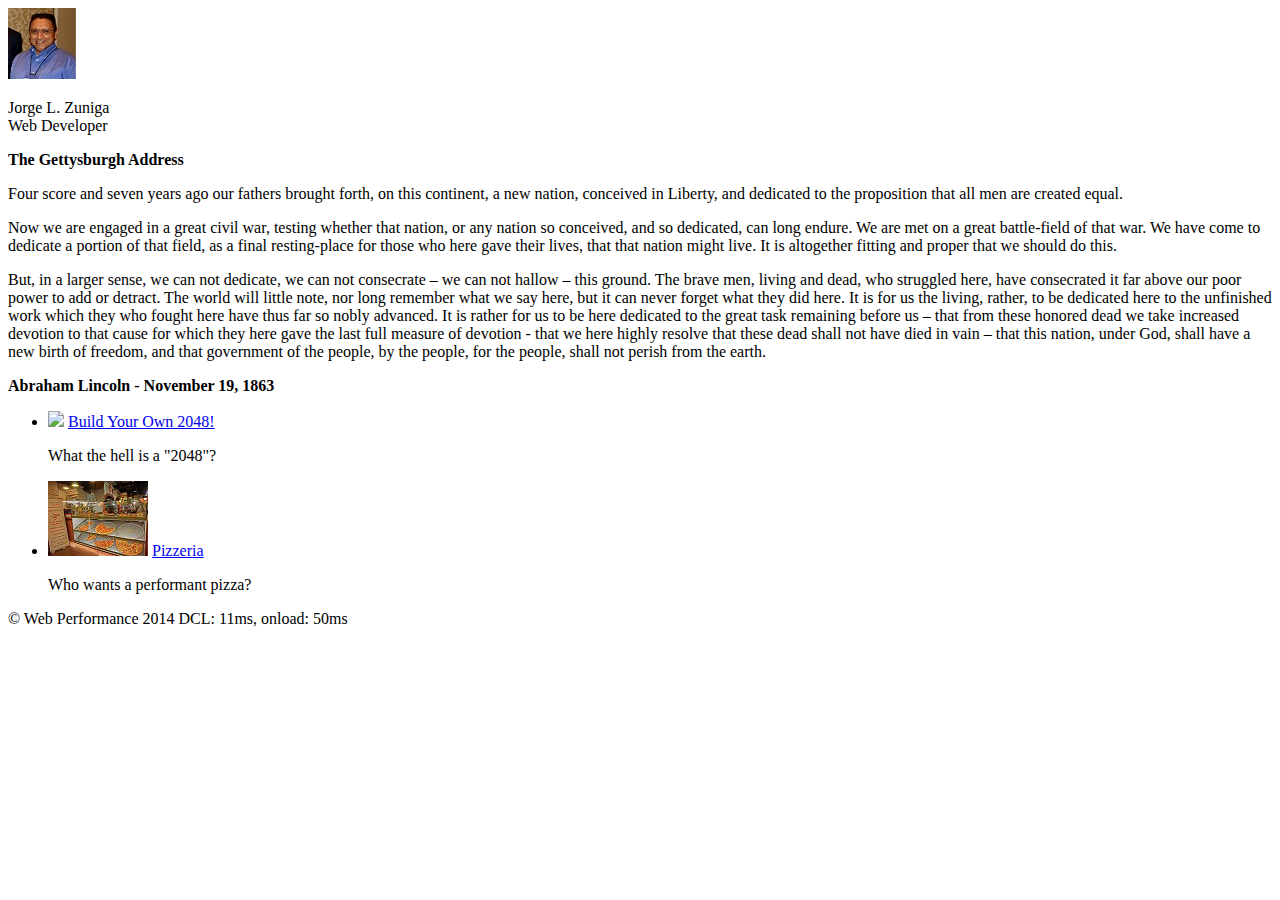
==== index.html @ f6de5647 "media="handheld"" ====
<!DOCTYPE html >
<html lang="en">
  <head>
  	<meta http-equiv="Cache-Control" content="max-age=3600"/>
    <meta charset="utf-8">
    <meta name="viewport" content="width=device-width, initial-scale=1">
    <meta name="description" content="Jorge L. Zuniga portfolio">
    <meta name="author" content="Jorge L. Zuniga">
    <title>Jorge L. Zuniga: Portfolio</title>

    <!-- Hmm, what is the impact of web fonts on speed? Measure it... -->
    <!--<link href="//fonts.googleapis.com/css?family=Open+Sans:400,700" rel="stylesheet"> -->

    <link href="css/style_mini.css" rel="stylesheet" media="handheld">
    <link href="css/print_mini.css" rel="stylesheet" media="print">
    <!-- <link href="css/smartphones.css" rel="stylesheet" media="(orientation: portrait)"> -->

    <script>
	    /* Smartphones (portrait) */
	    @media only screen and (max-width: 480px) {
	      body { font-size: 12px;}
	      header p { padding-left: 4.5em;}
	    }
    </script>
    
    <script>
      (function(w,g){w['GoogleAnalyticsObject']=g;
      w[g]=w[g]||function(){(w[g].q=w[g].q||[]).push(arguments)};w[g].l=1*new Date();})(window,'ga');

      // TODO: replace with your Google Analytics profile ID.
      ga('create', 'UA-XXXX-Y');
      ga('send', 'pageview');
    </script>
    <script async src="http://www.google-analytics.com/analytics.js"></script>
    <script async src="js/perfmatters.js"></script>
  </head>

  <body>
    <header>
      <a href="/"><img src="img/profilepicJZ.jpg"></a>
      <p>Jorge L. Zuniga<br><span>Web Developer</span></p>
    </header>

    <div class="container">
      <div class="hero">
        <strong>The Gettysburgh Address</strong>
        <p>Four score and seven years ago our fathers brought forth, on this continent, a new nation, conceived in Liberty, and dedicated to the proposition that all men are created equal.</p>
		<p>Now we are engaged in a great civil war, testing whether that nation, or any nation so conceived, and so dedicated, can long endure. We are met on a great battle-field of that war. We have come to dedicate a portion of that field, as a final resting-place for those who here gave their lives, that that nation might live. It is altogether fitting and proper that we should do this.</p>
		<p>But, in a larger sense, we can not dedicate, we can not consecrate – we can not hallow – this ground. The brave men, living and dead, who struggled here, have consecrated it far above our poor power to add or detract. The world will little note, nor long remember what we say here, but it can never forget what they did here. It is for us the living, rather, to be dedicated here to the unfinished work which they who fought here have thus far so nobly advanced. It is rather for us to be here dedicated to the great task remaining before us – that from these honored dead we take increased devotion to that cause for which they here gave the last full measure of devotion - that we here highly resolve that these dead shall not have died in vain – that this nation, under God, shall have a new birth of freedom, and that government of the people, by the people, for the people, shall not perish from the earth.</p>
     	<strong>Abraham Lincoln - November 19, 1863</strong>
      </div>

      <div class="content">
        <ul>
          <li>
            <img src="https://lh4.ggpht.com/kJEnfqhPvtm4m3EneSZ4fWYGS8lW4YNhEjk6zPkyrQaBUHc-2Y_ElDic99NHI0h-UBLXVbRCjFybFvrWxdk=s100">
            <a href="project-2048.html">Build Your Own 2048!</a>
            <p>What the hell is a "2048"?</p>
          </li>

        <!--<li>
            <img src="https://lh6.ggpht.com/f_0W8h__3G99CWTjnMjD8BUKm7yp2-wJyApLtTwFoFtlal2ULf_JgHIsOQq2NiYfKOdMlXlMHDKNo5XVZLs=s100">
            <a href="project-webperf.html">Website Performance Optimization</a>
            <p>Hey... this class looks familiar.</p>
          </li>

          <li>
            <img src="https://lh5.ggpht.com/IKdCmTWn8a2nMhlwMYzryvzRN5CUZAOBr4tDrEAbszV7TIFe9pRAInA4kkYcgTXwrifJsBEsq1agTueuu-g=s100">
            <a href="project-mobile.html">Mobile Web Development</a>
            <p>Making mobile apps isn't so hard after all.</p>
          </li>-->
          <li>
            <img style="width: 100px;" src="views/images/pizzeria.jpg">
            <a href="views/pizza.html">Pizzeria</a>
            <p>Who wants a performant pizza?</p>
          </li>
        </ul>
    </div>
    <footer>
      <p>&copy; Web Performance 2014 <span id="crp-stats"></span></p>
    </footer>
  </body>
</html>
---- css/style_mini.css ----
html{font-size:100%;overflow-y:scroll;-webkit-tap-highlight-color:transparent;-ms-text-size-adjust:100%;-webkit-text-size-adjust:none}body{margin:0;font-size:14px;line-height:1.61;font-weight:400}body,button,input,select,textarea{font-family:'Open Sans',sans-serif;color:#333}a{color:#12C}a:visited{color:#61C}a:focus{outline:dotted thin}a:active,a:hover{color:#c00;outline:0}b,strong{font-weight:700}code,pre{font-family:monospace,monospace;font-size:1em}ol,ul{margin:1em 0;padding:0 0 0 20px}img{border:0;max-width:100%}body{background:#fff}.container,footer,header{max-width:45em;margin:0 auto}header{padding:0 .5em;color:#C90B0B}header img{border-radius:40px;float:left}header p{font-size:1.5em;font-weight:700;padding-left:4em}header p span{font-size:.8em;font-weight:400}.hero{padding:2em;background-color:#f8f8f8;font-size:1.2em;border-bottom:1px solid #ccc;border-top:1px solid #ccc}.content{padding:1em}.content li{list-style-type:none;font-size:1.1em}li img{float:left;padding-right:1em}li p{font-size:.9em;font-style:italic}footer{padding:0 .5em;border-top:1px solid #ccc}footer span{float:right;font-style:italic}@media only screen and (max-width:480px){body{font-size:12px}header p{padding-left:4.5em}}
---- css/print_mini.css ----
@media print{*{background: transparent !important; color: black !important; text-shadow: none !important; filter:none !important; -ms-filter: none !important;}a, a:visited{color: #444 !important; text-decoration: underline;}a[href]:after{content: " (" attr(href) ")";}tr, img{page-break-inside: avoid;}img{max-width: 100% !important;}@page{margin: 0.5cm;}p, h2, h3{orphans: 3; widows: 3;}h2, h3{page-break-after: avoid;}}
---- css/smartphones.css ----
/* Smartphones (portrait) */
@media only screen and (max-width: 480px) {
  body { font-size: 12px;}
  header p { padding-left: 4.5em;}
}
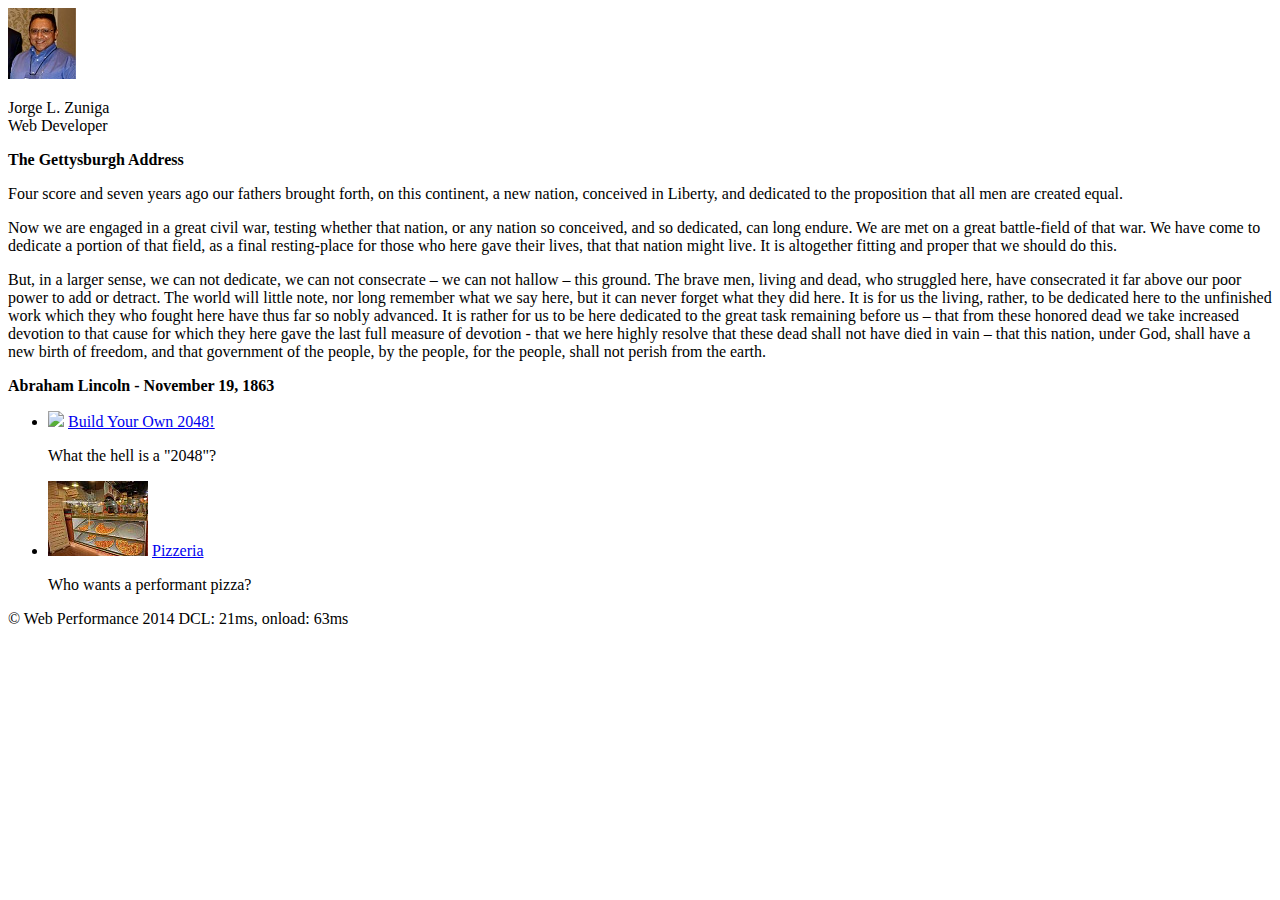
==== commit fd9cefaf: "cleanup" ====
--- a/index.html
+++ b/index.html
@@ -7,22 +7,15 @@
     <meta name="description" content="Jorge L. Zuniga portfolio">
     <meta name="author" content="Jorge L. Zuniga">
     <title>Jorge L. Zuniga: Portfolio</title>
-
-    <!-- Hmm, what is the impact of web fonts on speed? Measure it... -->
-    <!--<link href="//fonts.googleapis.com/css?family=Open+Sans:400,700" rel="stylesheet"> -->
-
     <link href="css/style_mini.css" rel="stylesheet" media="handheld">
     <link href="css/print_mini.css" rel="stylesheet" media="print">
-    <!-- <link href="css/smartphones.css" rel="stylesheet" media="(orientation: portrait)"> -->
-
     <script>
 	    /* Smartphones (portrait) */
 	    @media only screen and (max-width: 480px) {
 	      body { font-size: 12px;}
 	      header p { padding-left: 4.5em;}
 	    }
-    </script>
-    
+    </script>    
     <script>
       (function(w,g){w['GoogleAnalyticsObject']=g;
       w[g]=w[g]||function(){(w[g].q=w[g].q||[]).push(arguments)};w[g].l=1*new Date();})(window,'ga');
@@ -34,13 +27,11 @@
     <script async src="http://www.google-analytics.com/analytics.js"></script>
     <script async src="js/perfmatters.js"></script>
   </head>
-
   <body>
     <header>
       <a href="/"><img src="img/profilepicJZ.jpg"></a>
       <p>Jorge L. Zuniga<br><span>Web Developer</span></p>
     </header>
-
     <div class="container">
       <div class="hero">
         <strong>The Gettysburgh Address</strong>
@@ -49,26 +40,13 @@
 		<p>But, in a larger sense, we can not dedicate, we can not consecrate – we can not hallow – this ground. The brave men, living and dead, who struggled here, have consecrated it far above our poor power to add or detract. The world will little note, nor long remember what we say here, but it can never forget what they did here. It is for us the living, rather, to be dedicated here to the unfinished work which they who fought here have thus far so nobly advanced. It is rather for us to be here dedicated to the great task remaining before us – that from these honored dead we take increased devotion to that cause for which they here gave the last full measure of devotion - that we here highly resolve that these dead shall not have died in vain – that this nation, under God, shall have a new birth of freedom, and that government of the people, by the people, for the people, shall not perish from the earth.</p>
      	<strong>Abraham Lincoln - November 19, 1863</strong>
       </div>
-
       <div class="content">
         <ul>
           <li>
             <img src="https://lh4.ggpht.com/kJEnfqhPvtm4m3EneSZ4fWYGS8lW4YNhEjk6zPkyrQaBUHc-2Y_ElDic99NHI0h-UBLXVbRCjFybFvrWxdk=s100">
             <a href="project-2048.html">Build Your Own 2048!</a>
             <p>What the hell is a "2048"?</p>
-          </li>
-
-        <!--<li>
-            <img src="https://lh6.ggpht.com/f_0W8h__3G99CWTjnMjD8BUKm7yp2-wJyApLtTwFoFtlal2ULf_JgHIsOQq2NiYfKOdMlXlMHDKNo5XVZLs=s100">
-            <a href="project-webperf.html">Website Performance Optimization</a>
-            <p>Hey... this class looks familiar.</p>
-          </li>
-
-          <li>
-            <img src="https://lh5.ggpht.com/IKdCmTWn8a2nMhlwMYzryvzRN5CUZAOBr4tDrEAbszV7TIFe9pRAInA4kkYcgTXwrifJsBEsq1agTueuu-g=s100">
-            <a href="project-mobile.html">Mobile Web Development</a>
-            <p>Making mobile apps isn't so hard after all.</p>
-          </li>-->
+          </li>       
           <li>
             <img style="width: 100px;" src="views/images/pizzeria.jpg">
             <a href="views/pizza.html">Pizzeria</a>
@@ -80,4 +58,4 @@
       <p>&copy; Web Performance 2014 <span id="crp-stats"></span></p>
     </footer>
   </body>
-</html>
+</html>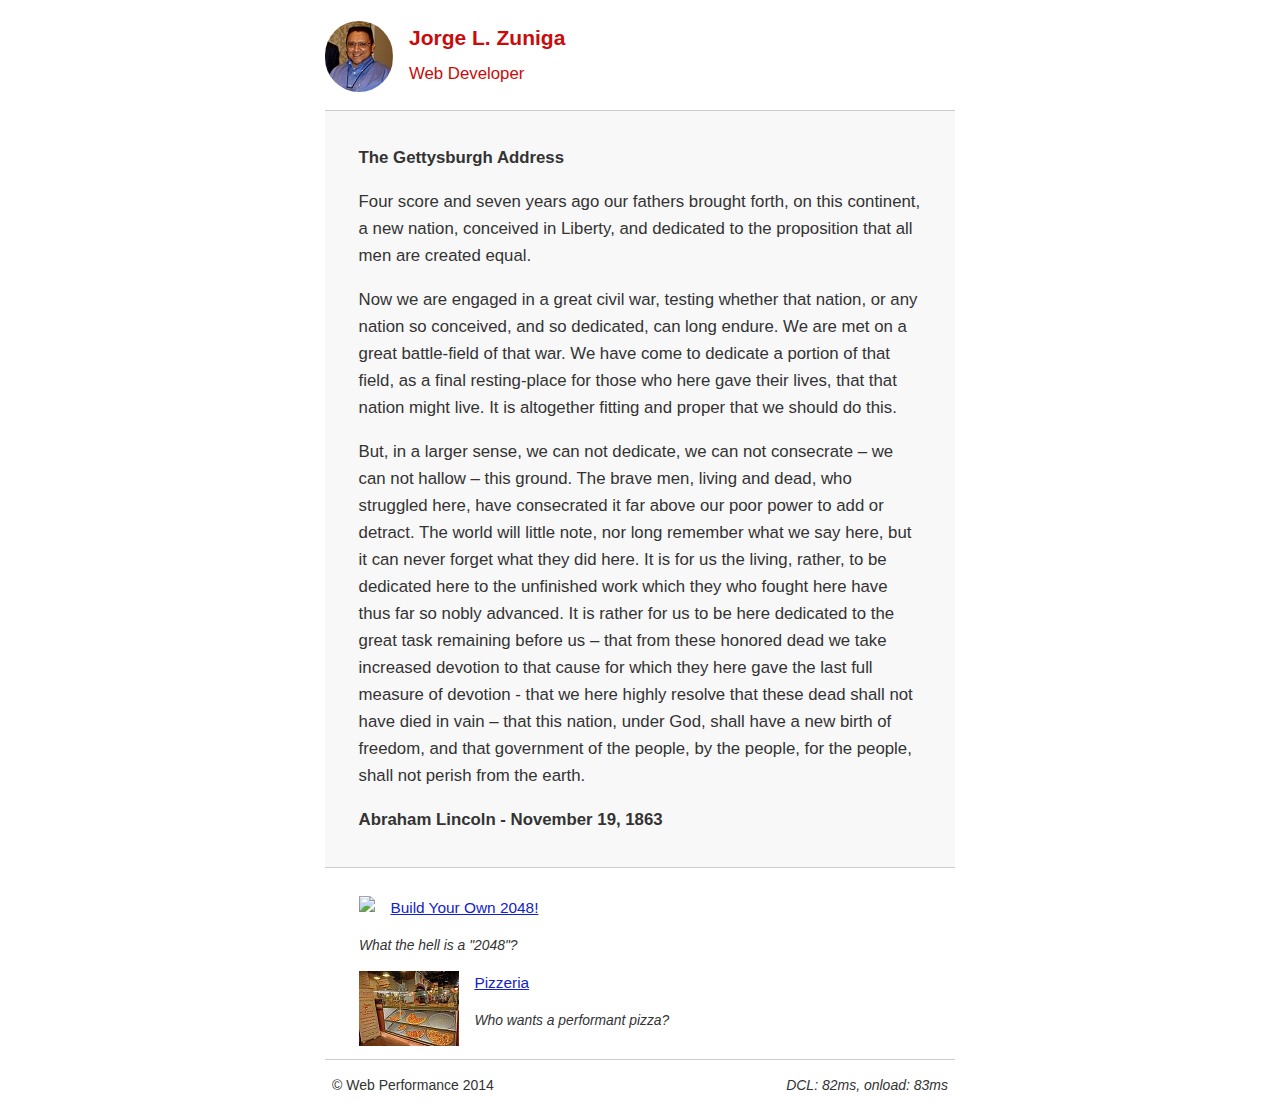
==== commit 3a012a63: "undo max-width on style.css" ====
--- a/index.html
+++ b/index.html
@@ -7,7 +7,7 @@
     <meta name="description" content="Jorge L. Zuniga portfolio">
     <meta name="author" content="Jorge L. Zuniga">
     <title>Jorge L. Zuniga: Portfolio</title>
-    <link href="css/style_mini.css" rel="stylesheet" media="handheld">
+    <link href="css/style_mini.css" rel="stylesheet">
     <link href="css/print_mini.css" rel="stylesheet" media="print">
     <script>
 	    /* Smartphones (portrait) */
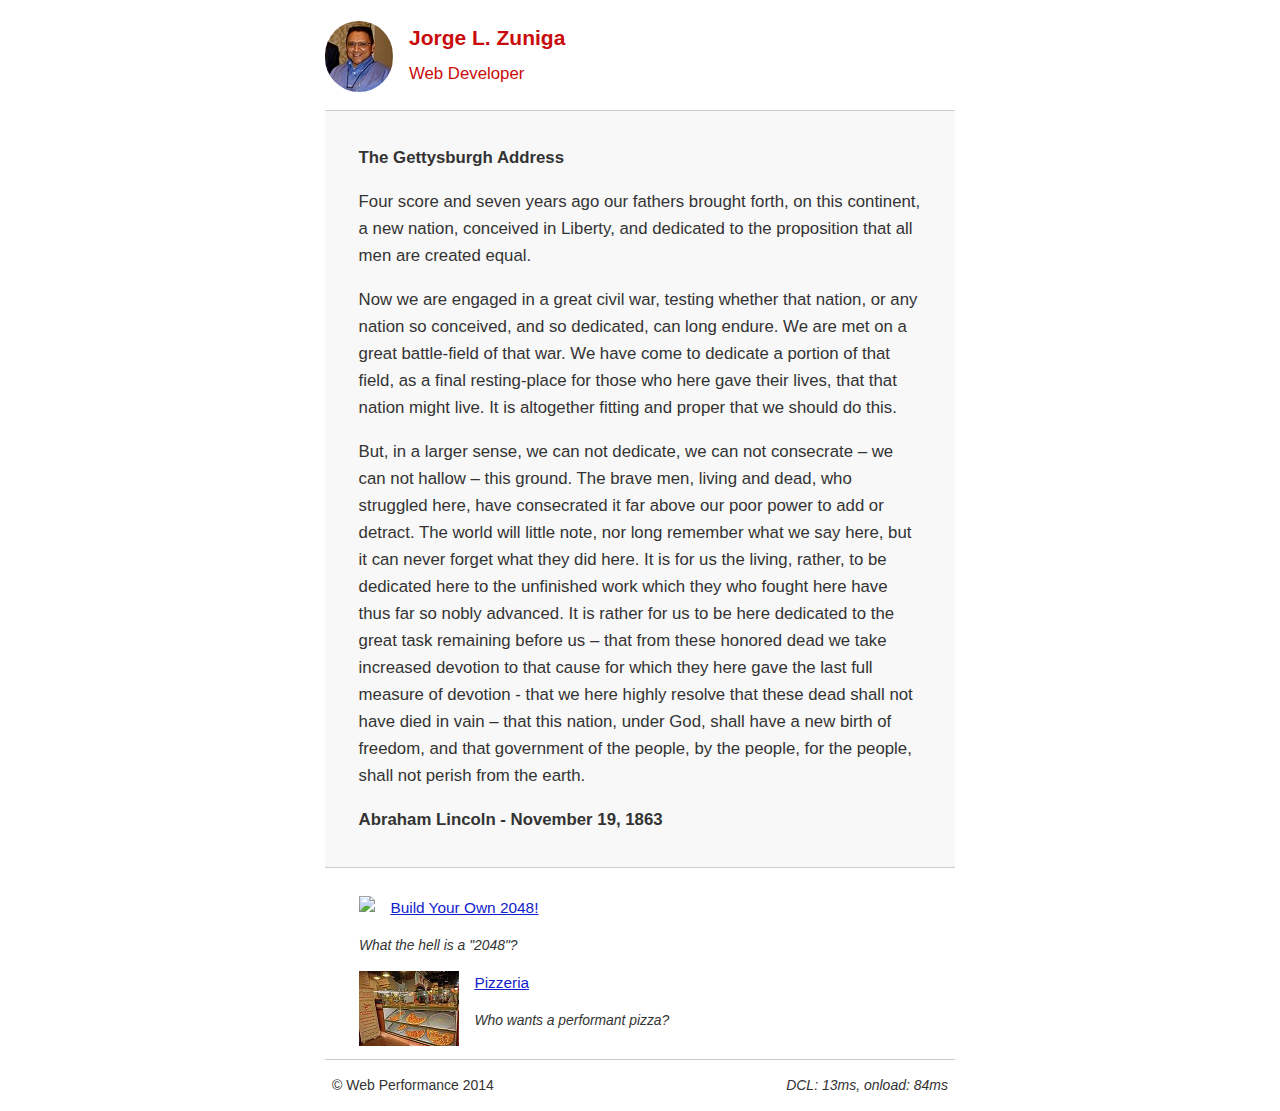
==== commit 78e87f63: "move style_mini.css to <body> usng js" ====
--- a/index.html
+++ b/index.html
@@ -7,7 +7,7 @@
     <meta name="description" content="Jorge L. Zuniga portfolio">
     <meta name="author" content="Jorge L. Zuniga">
     <title>Jorge L. Zuniga: Portfolio</title>
-    <link href="css/style_mini.css" rel="stylesheet">
+    <!-- <link href="css/style_mini.css" rel="stylesheet"> -->
     <link href="css/print_mini.css" rel="stylesheet" media="print">
     <script>
 	    /* Smartphones (portrait) */
@@ -28,6 +28,17 @@
     <script async src="js/perfmatters.js"></script>
   </head>
   <body>
+  	 <script>
+      var cb = function() {
+        var l = document.createElement('link'); l.rel = 'stylesheet';
+        l.href = 'css/style_mini.css';
+        var h = document.getElementsByTagName('head')[0]; h.parentNode.insertBefore(l, h);
+      };
+      var raf = requestAnimationFrame || mozRequestAnimationFrame ||
+          webkitRequestAnimationFrame || msRequestAnimationFrame;
+      if (raf) raf(cb);
+      else window.addEventListener('load', cb);
+    </script>
     <header>
       <a href="/"><img src="img/profilepicJZ.jpg"></a>
       <p>Jorge L. Zuniga<br><span>Web Developer</span></p>
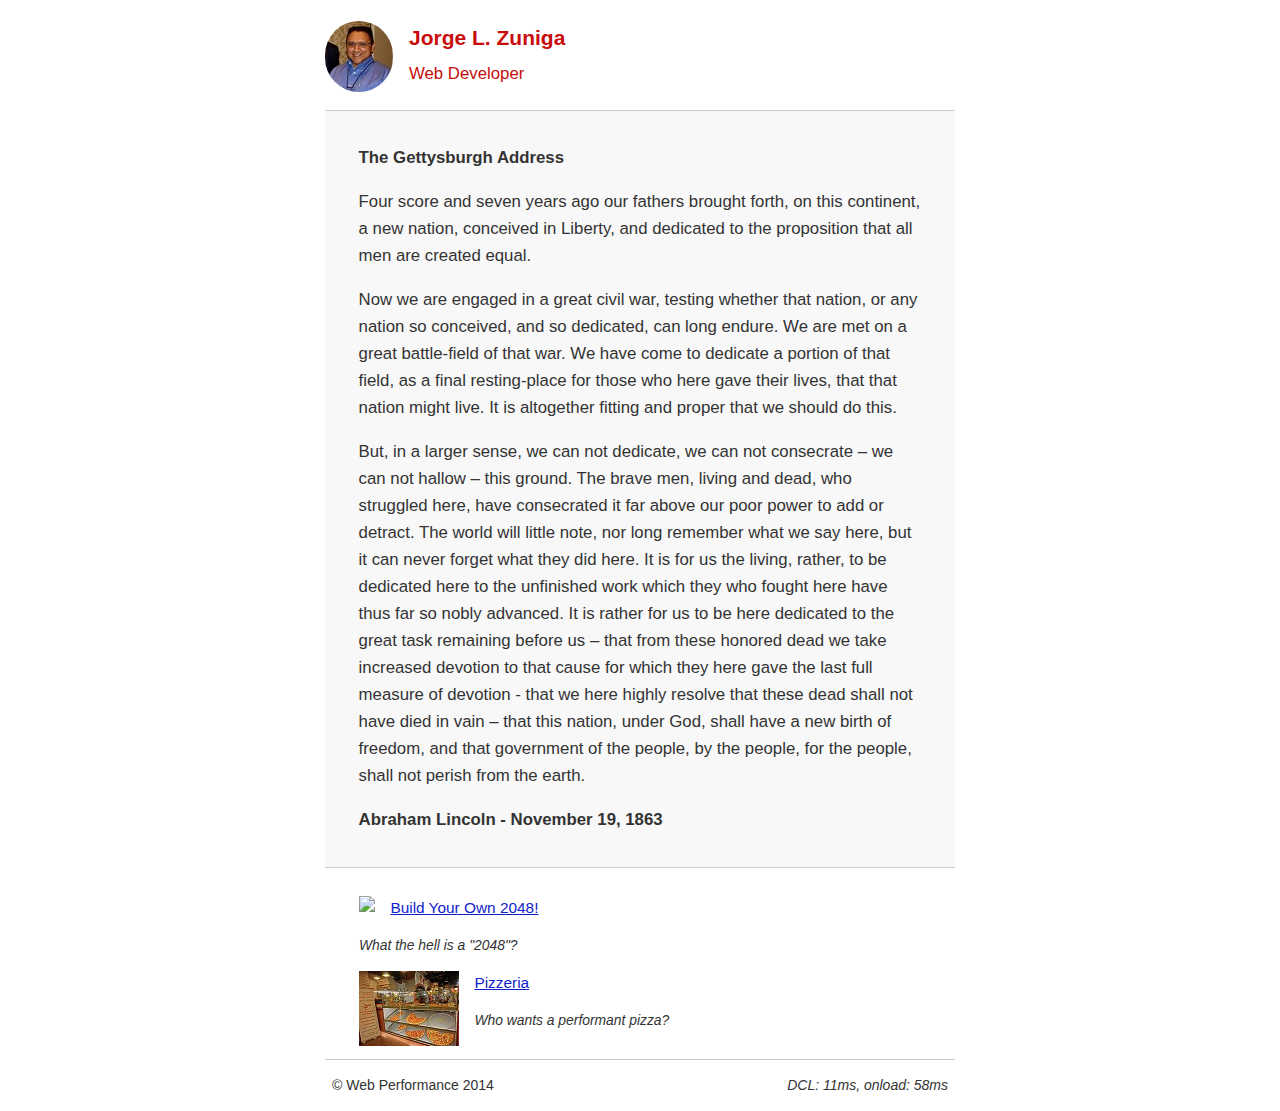
==== commit 04dcbddc: "move style_mini.css to <body> with JS" ====
--- a/index.html
+++ b/index.html
@@ -7,8 +7,7 @@
     <meta name="description" content="Jorge L. Zuniga portfolio">
     <meta name="author" content="Jorge L. Zuniga">
     <title>Jorge L. Zuniga: Portfolio</title>
-    <!-- <link href="css/style_mini.css" rel="stylesheet"> -->
-    <link href="css/print_mini.css" rel="stylesheet" media="print">
+     <link href="css/print_mini.css" rel="stylesheet" media="print">
     <script>
 	    /* Smartphones (portrait) */
 	    @media only screen and (max-width: 480px) {
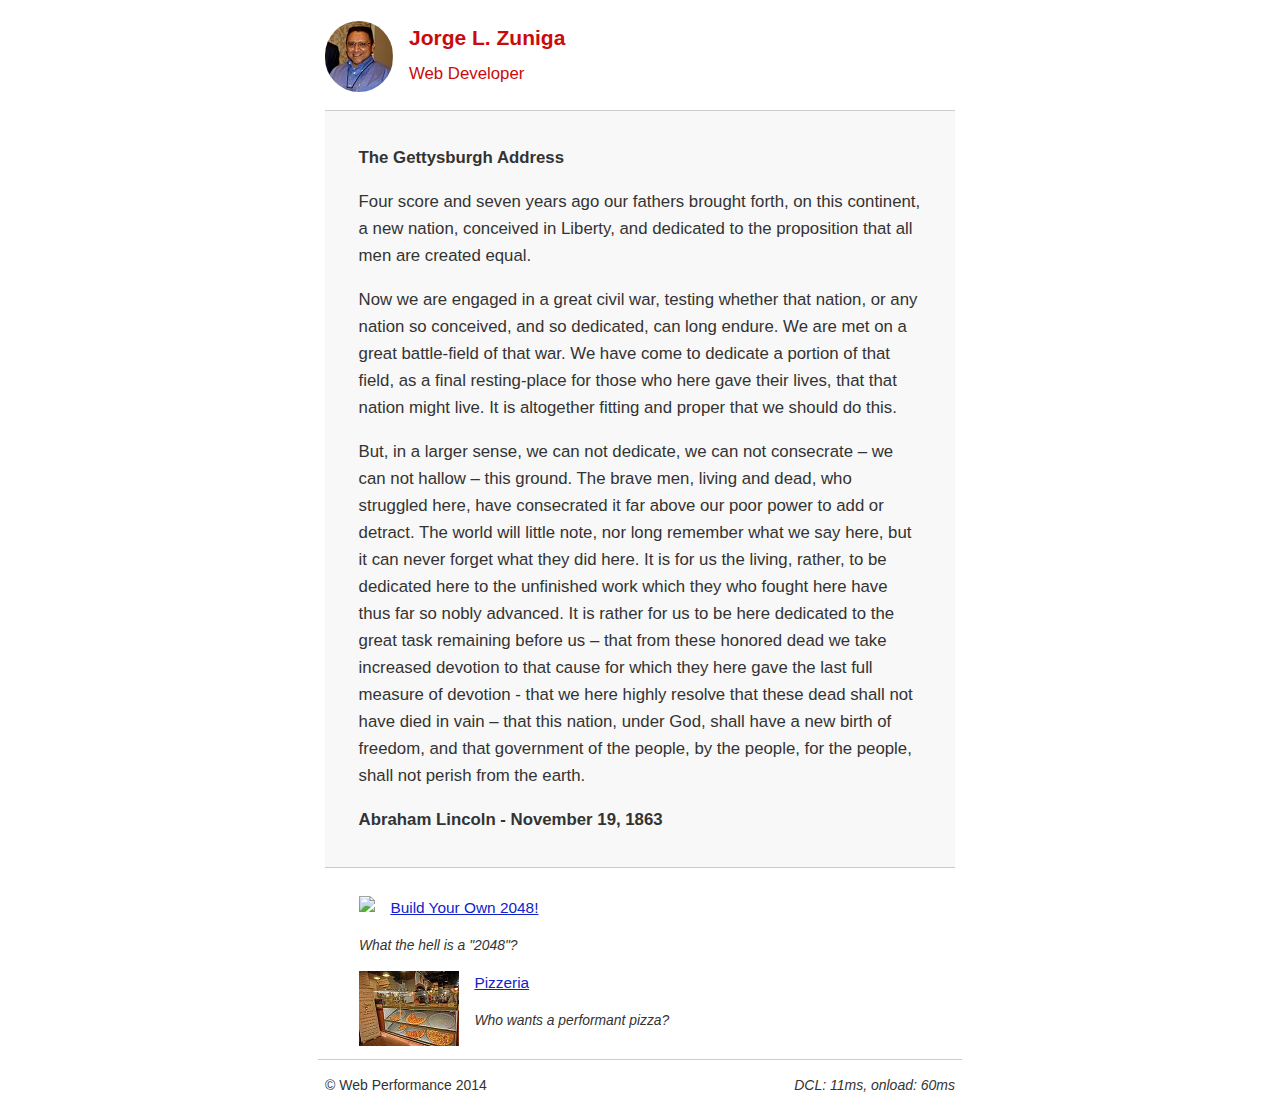
==== commit e97bb0f0: "cache-control max-age=600 i.e. 10 minutes" ====
--- a/index.html
+++ b/index.html
@@ -1,13 +1,13 @@
 <!DOCTYPE html >
 <html lang="en">
   <head>
-  	<meta http-equiv="Cache-Control" content="max-age=3600"/>
+  	<meta http-equiv="Cache-Control" content="max-age=600"/>
     <meta charset="utf-8">
     <meta name="viewport" content="width=device-width, initial-scale=1">
     <meta name="description" content="Jorge L. Zuniga portfolio">
     <meta name="author" content="Jorge L. Zuniga">
     <title>Jorge L. Zuniga: Portfolio</title>
-     <link href="css/print_mini.css" rel="stylesheet" media="print">
+    <link href="css/print_mini.css" rel="stylesheet" media="print">
     <script>
 	    /* Smartphones (portrait) */
 	    @media only screen and (max-width: 480px) {
@@ -63,6 +63,7 @@
             <p>Who wants a performant pizza?</p>
           </li>
         </ul>
+       </div>
     </div>
     <footer>
       <p>&copy; Web Performance 2014 <span id="crp-stats"></span></p>
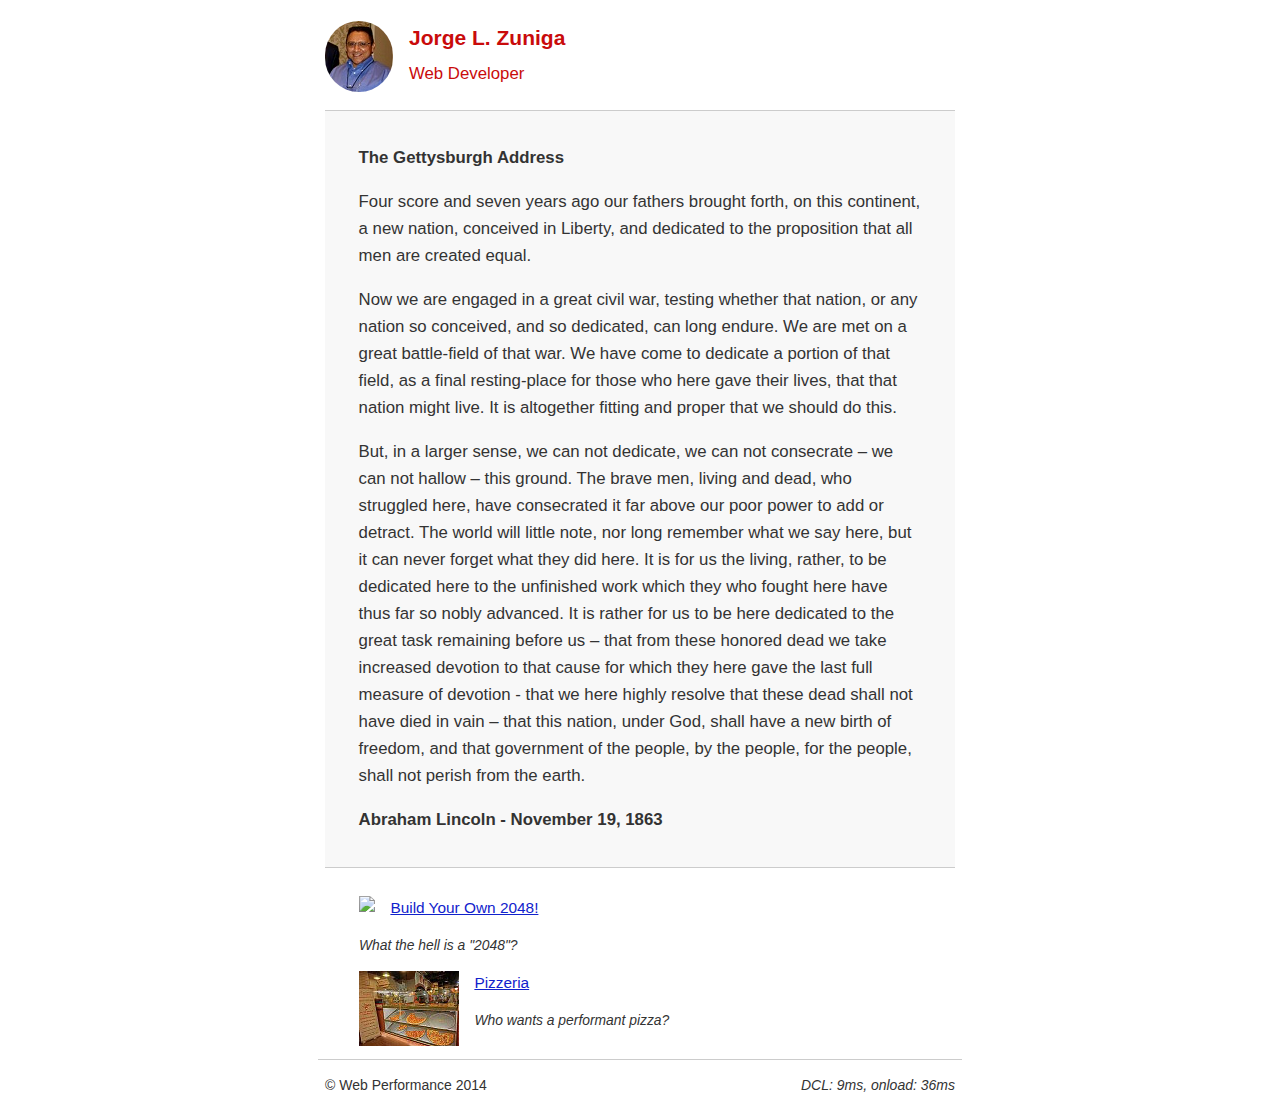
==== commit 6c382d50: "index.html final cleanup" ====
--- a/index.html
+++ b/index.html
@@ -27,7 +27,7 @@
     <script async src="js/perfmatters.js"></script>
   </head>
   <body>
-  	 <script>
+  	 <script>  	 
       var cb = function() {
         var l = document.createElement('link'); l.rel = 'stylesheet';
         l.href = 'css/style_mini.css';
@@ -37,7 +37,7 @@
           webkitRequestAnimationFrame || msRequestAnimationFrame;
       if (raf) raf(cb);
       else window.addEventListener('load', cb);
-    </script>
+    </script>    
     <header>
       <a href="/"><img src="img/profilepicJZ.jpg"></a>
       <p>Jorge L. Zuniga<br><span>Web Developer</span></p>
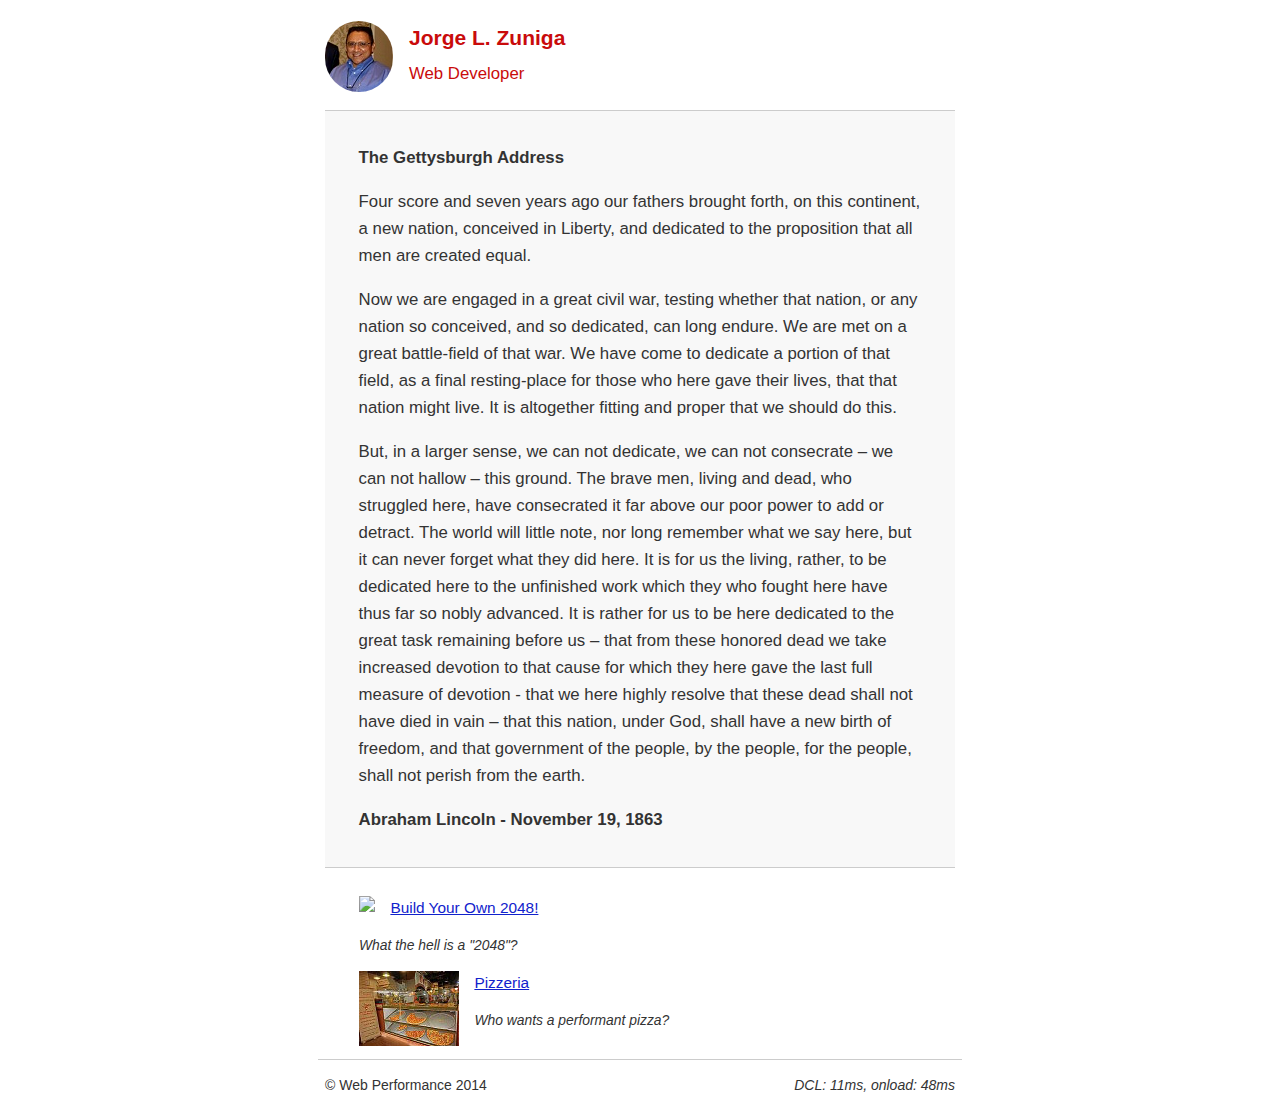
==== commit 2792db36: "index" ====
--- a/index.html
+++ b/index.html
@@ -1,7 +1,7 @@
 <!DOCTYPE html >
 <html lang="en">
   <head>
-  	<meta http-equiv="Cache-Control" content="max-age=600"/>
+  	<meta http-equiv="Cache-Control" content="max-age=600"/>  	
     <meta charset="utf-8">
     <meta name="viewport" content="width=device-width, initial-scale=1">
     <meta name="description" content="Jorge L. Zuniga portfolio">
